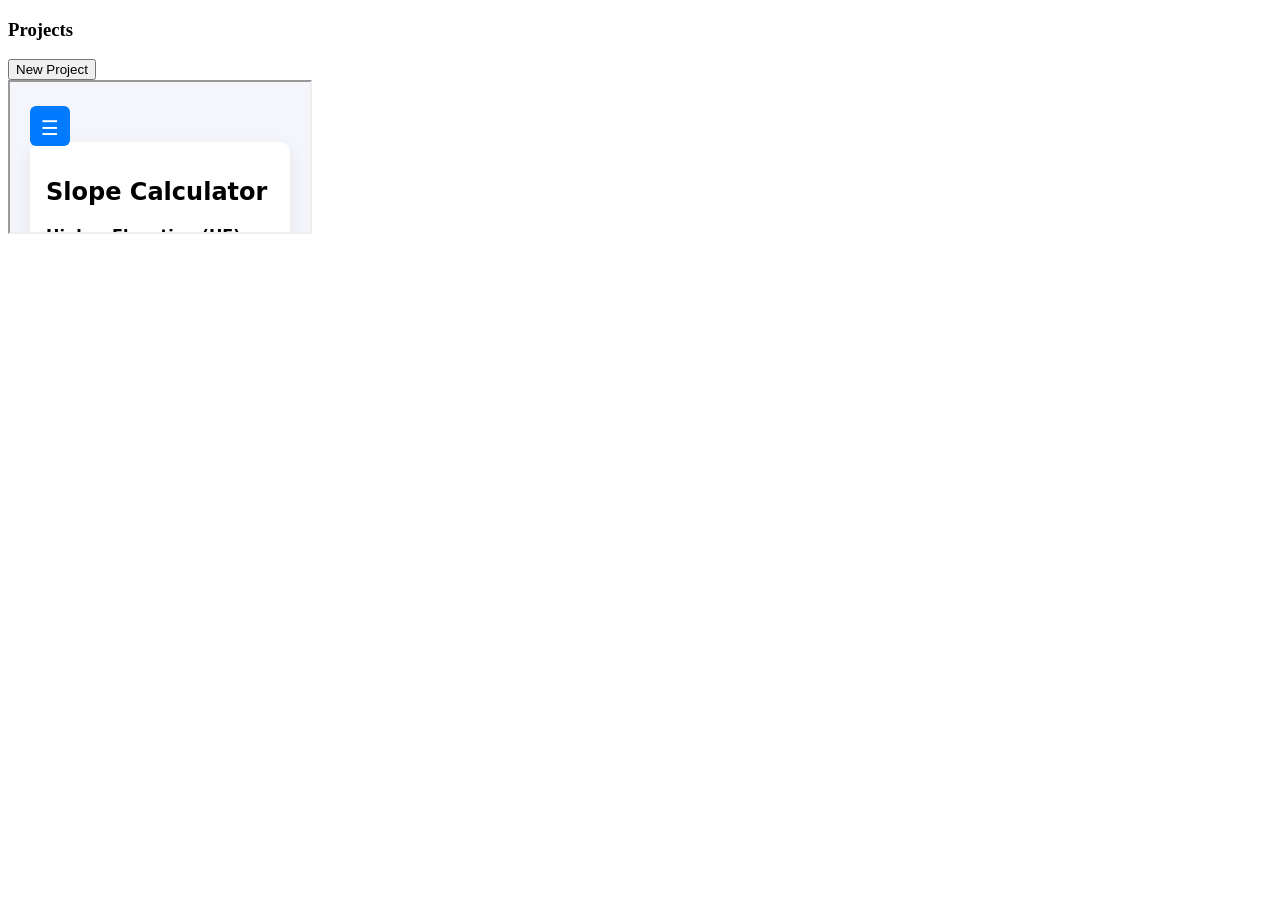
==== dashboard.html @ 2b8f480a "Add initial dashboard HTML structure" ====
<!DOCTYPE html>
<html>
<head>
<meta charset="UTF-8">
<title>Dashboard</title>
<link rel="stylesheet" href="dashboard.css">
</head>

<body>

<div class="dashboard">

<div class="sidebar">
<h3>Projects</h3>
<button id="newProject">New Project</button>
<div id="projectsList"></div>
</div>

<div class="main">
<iframe src="index.html" id="appFrame"></iframe>
</div>

</div>

<script type="module" src="js/projects.js"></script>

</body>
</html>
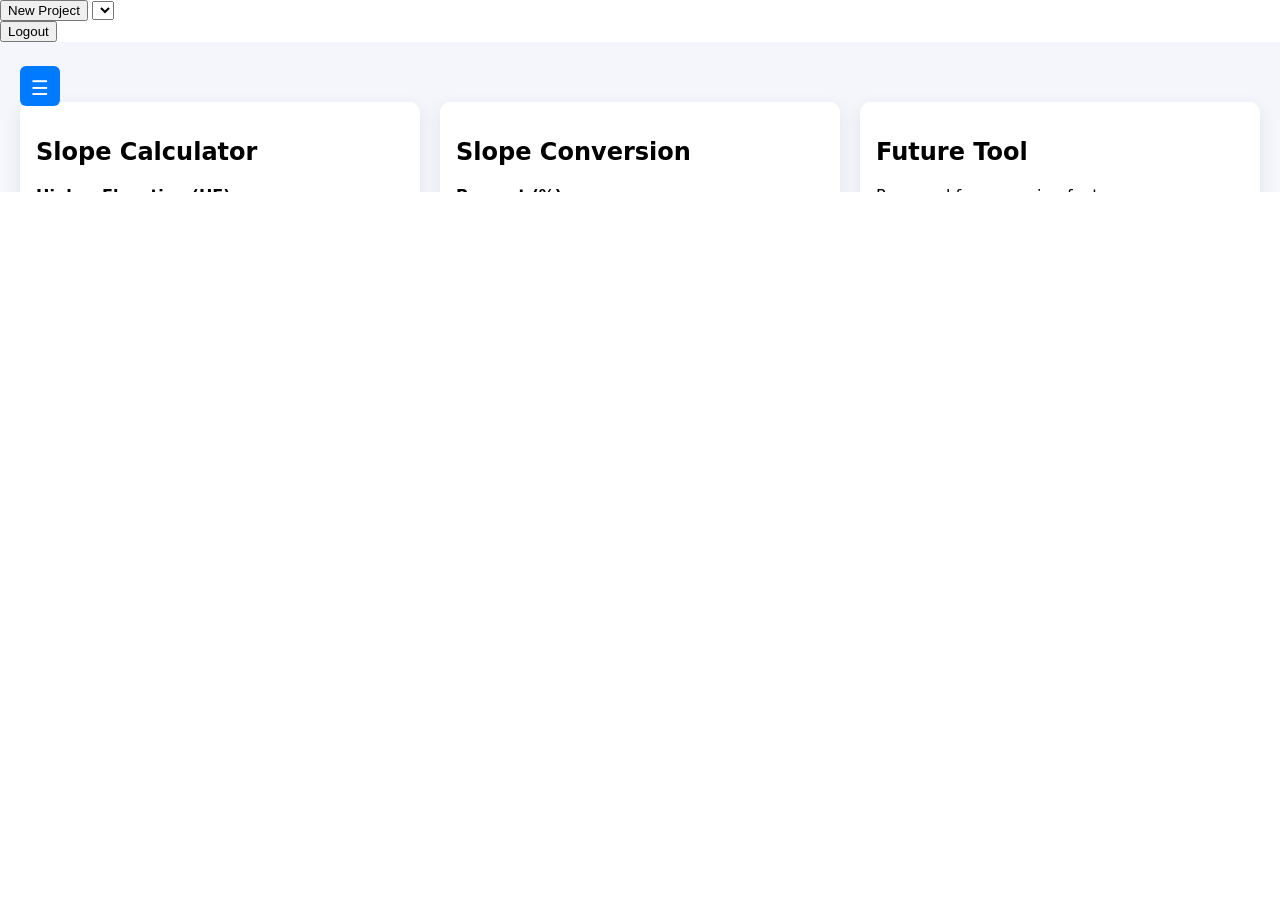
==== commit bcbc1162: "Enhance dashboard with topbar and logout functionality Added topbar and logout button to the dashboa" ====
--- a/dashboard.html
+++ b/dashboard.html
@@ -8,20 +8,23 @@
 
 <body>
 
-<div class="dashboard">
+<div class="topbar">
 
-<div class="sidebar">
-<h3>Projects</h3>
+<div class="menu-left">
 <button id="newProject">New Project</button>
-<div id="projectsList"></div>
+<select id="projectsList"></select>
+</div>
+
+<div class="menu-right">
+<button id="logoutBtn">Logout</button>
+</div>
+
 </div>
 
 <div class="main">
 <iframe src="index.html" id="appFrame"></iframe>
 </div>
 
-</div>
-
 <script type="module" src="js/projects.js"></script>
 
 </body>
--- a/dashboard.css
+++ b/dashboard.css
@@ -0,0 +1,26 @@
+body{
+margin:0;
+font-family:Arial;
+}
+
+.dashboard{
+display:flex;
+height:100vh;
+}
+
+.sidebar{
+width:300px;
+background:#111;
+color:white;
+padding:20px;
+}
+
+.main{
+flex:1;
+}
+
+iframe{
+width:100%;
+height:100%;
+border:none;
+}
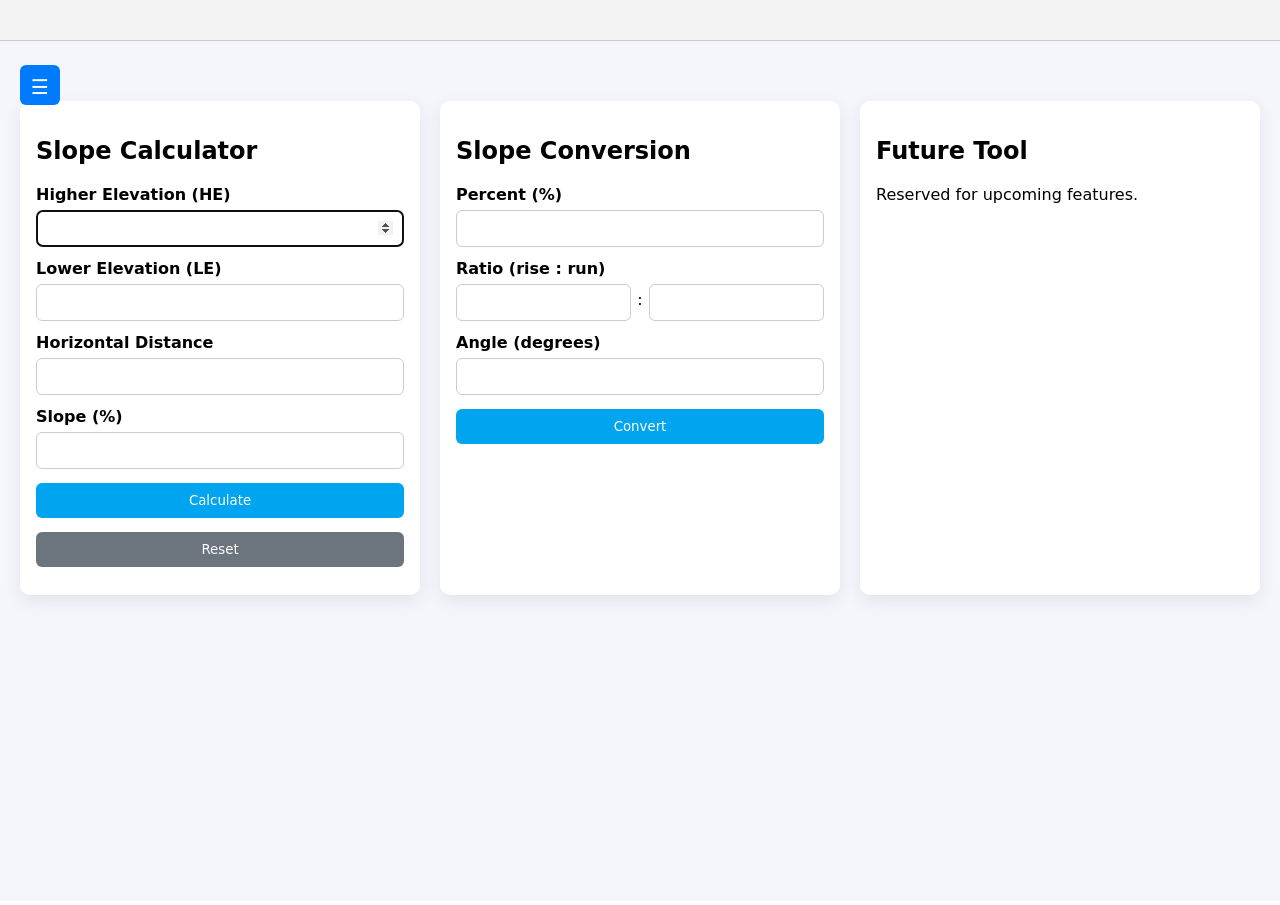
==== commit a4f259b2: "Update dashboard controls and visibility settings" ====
--- a/dashboard.html
+++ b/dashboard.html
@@ -10,19 +10,20 @@
 
 <div class="topbar">
 
-<div class="menu-left">
-<button id="newProject">New Project</button>
+<div class="menu-left" id="projectControls" style="display:none;">
+<button id="newProject">New</button>
 <select id="projectsList"></select>
 </div>
 
 <div class="menu-right">
-<button id="logoutBtn">Logout</button>
+<button id="loginBtn" style="display:none;">Sign In</button>
+<button id="logoutBtn" style="display:none;">Logout</button>
 </div>
 
 </div>
 
 <div class="main">
-<iframe src="index.html" id="appFrame"></iframe>
+<iframe src="index.html"></iframe>
 </div>
 
 <script type="module" src="js/projects.js"></script>
--- a/dashboard.css
+++ b/dashboard.css
@@ -1,22 +1,40 @@
 body{
 margin:0;
-font-family:Arial;
+font-family:Segoe UI, Arial;
 }
 
-.dashboard{
+.topbar{
+height:40px;
+background:#f3f3f3;
+border-bottom:1px solid #ccc;
+
 display:flex;
-height:100vh;
+align-items:center;
+justify-content:space-between;
+
+padding:0 10px;
 }
 
-.sidebar{
-width:300px;
-background:#111;
-color:white;
-padding:20px;
+.menu-left{
+display:flex;
+gap:10px;
+}
+
+.menu-right{
+display:flex;
+}
+
+button{
+height:28px;
+}
+
+select{
+height:28px;
+min-width:200px;
 }
 
 .main{
-flex:1;
+height:calc(100vh - 40px);
 }
 
 iframe{
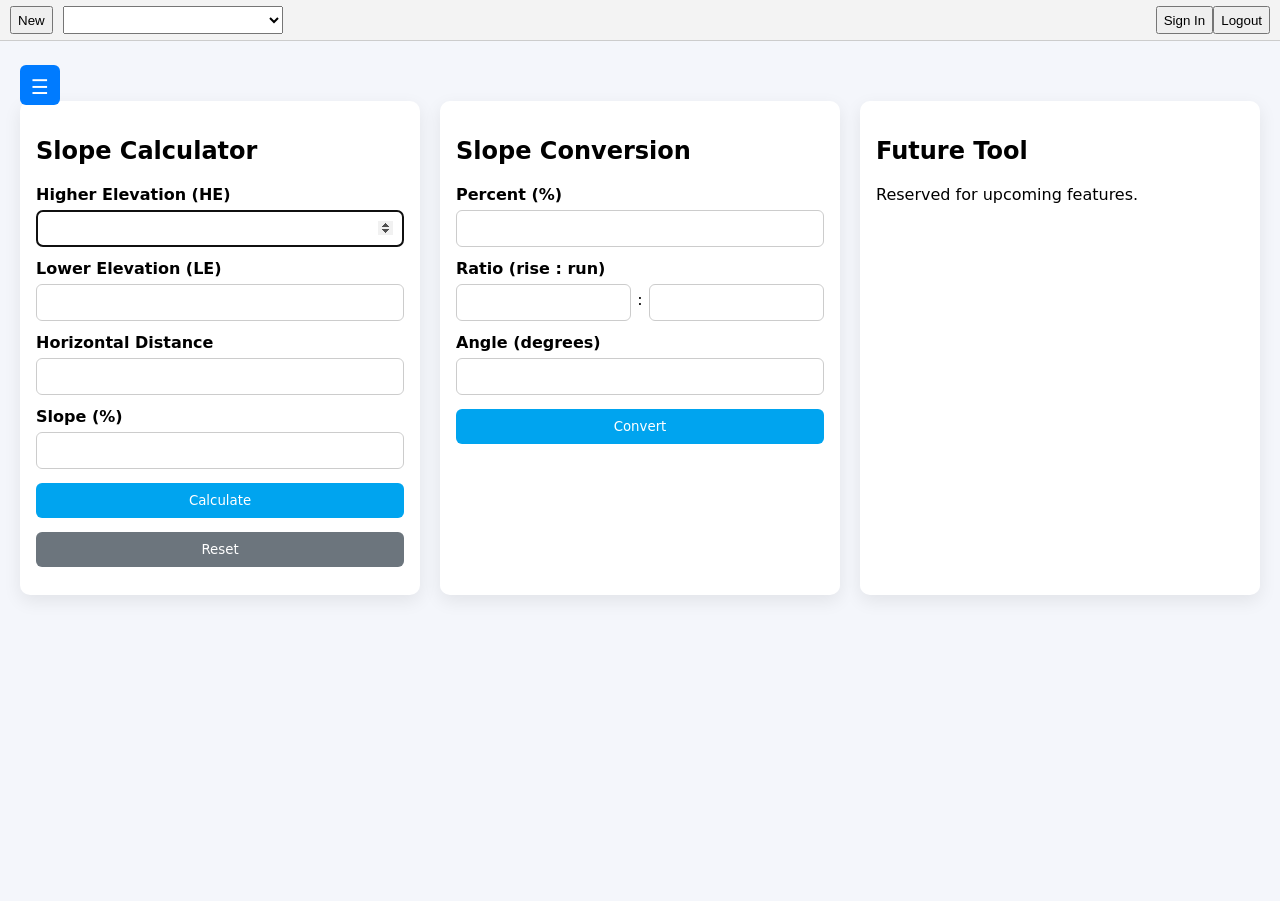
==== commit 668eccc9: "Update dashboard.html" ====
--- a/dashboard.html
+++ b/dashboard.html
@@ -7,17 +7,16 @@
 </head>
 
 <body>
-
 <div class="topbar">
 
-<div class="menu-left" id="projectControls" style="display:none;">
+<div class="menu-left" id="projectControls">
 <button id="newProject">New</button>
 <select id="projectsList"></select>
 </div>
 
 <div class="menu-right">
-<button id="loginBtn" style="display:none;">Sign In</button>
-<button id="logoutBtn" style="display:none;">Logout</button>
+<button id="loginBtn">Sign In</button>
+<button id="logoutBtn">Logout</button>
 </div>
 
 </div>
--- a/dashboard.css
+++ b/dashboard.css
@@ -42,3 +42,19 @@
 height:100%;
 border:none;
 }
+
+#projectsList{
+min-width:220px;
+padding:4px;
+}
+
+.project-input{
+width:200px;
+height:24px;
+}
+
+.project-input{
+height:26px;
+padding:2px 6px;
+font-size:13px;
+}
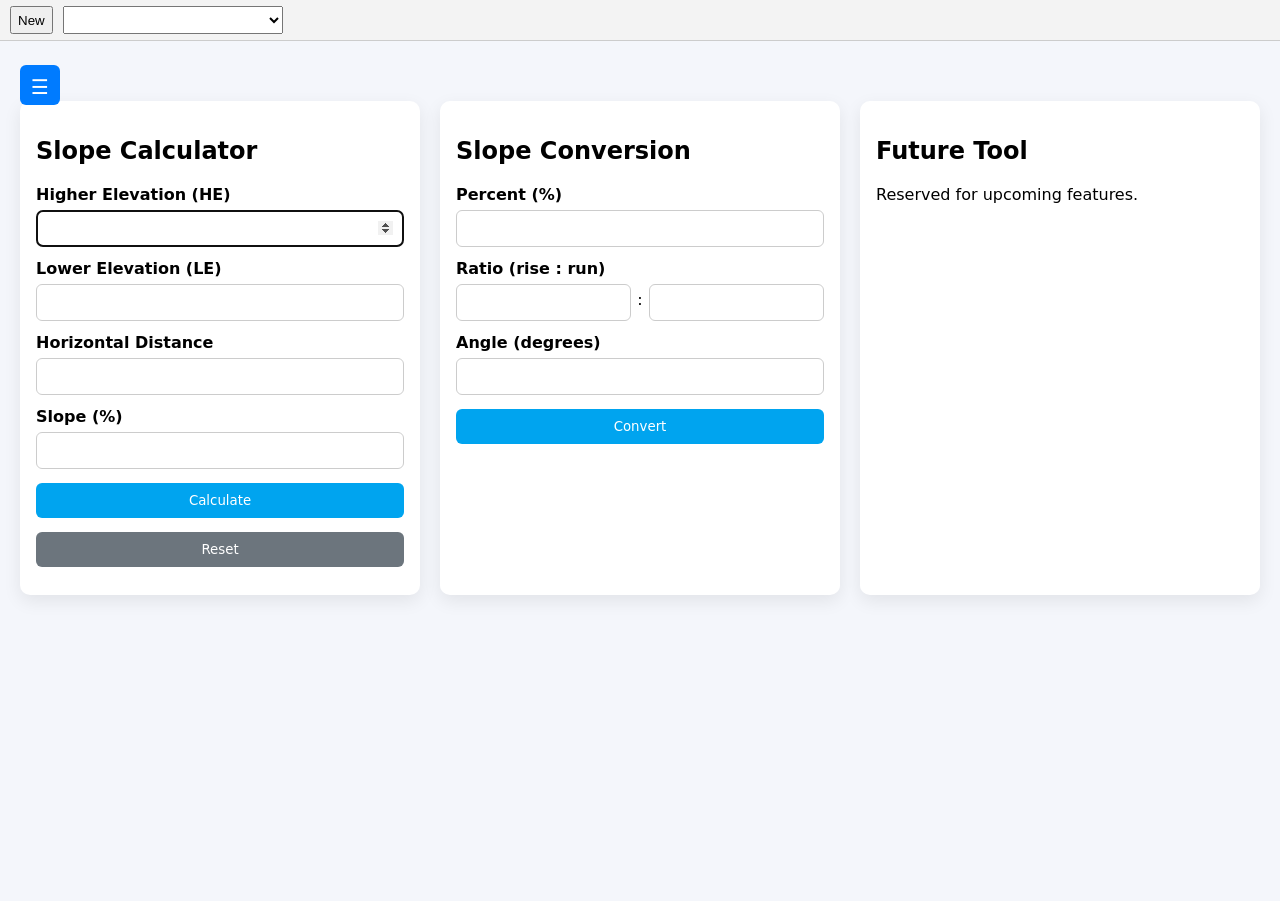
==== commit 184d3972: "Update dashboard.html" ====
--- a/dashboard.html
+++ b/dashboard.html
@@ -15,8 +15,6 @@
 </div>
 
 <div class="menu-right">
-<button id="loginBtn">Sign In</button>
-<button id="logoutBtn">Logout</button>
 </div>
 
 </div>
